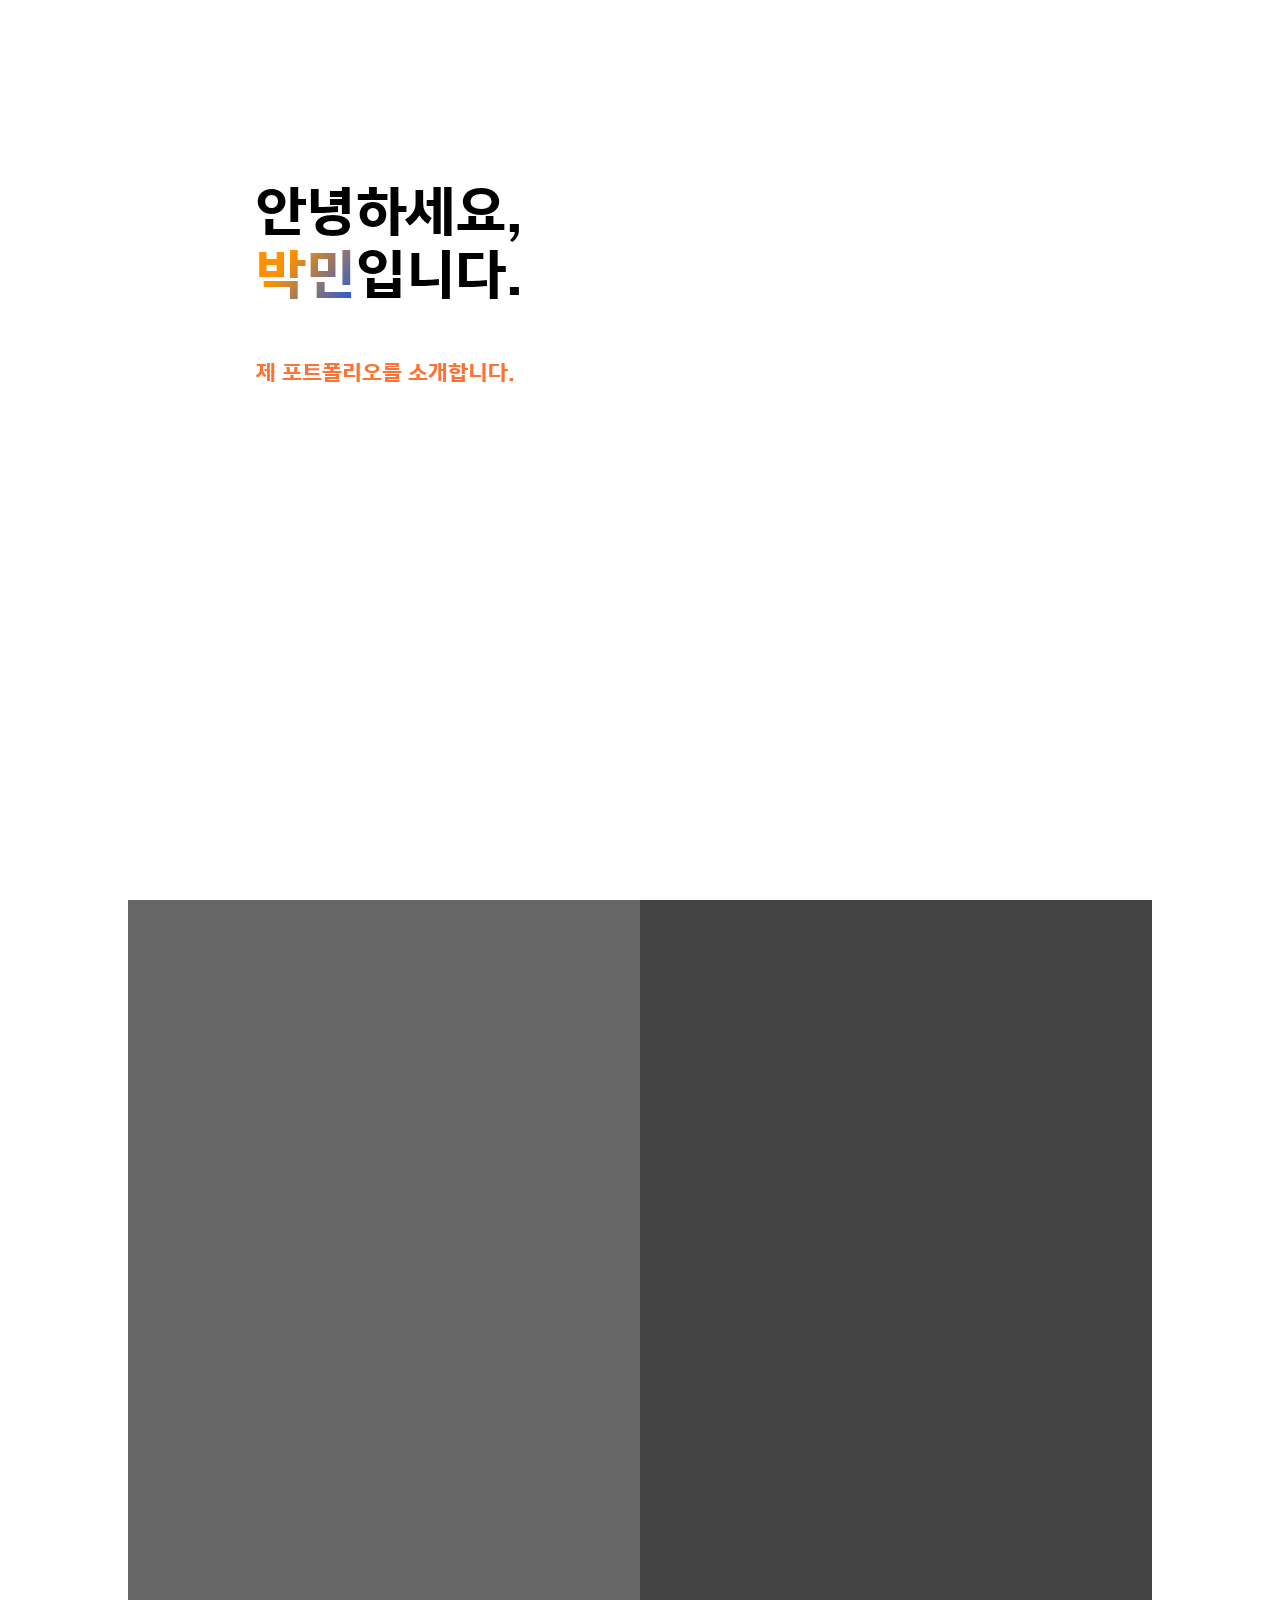
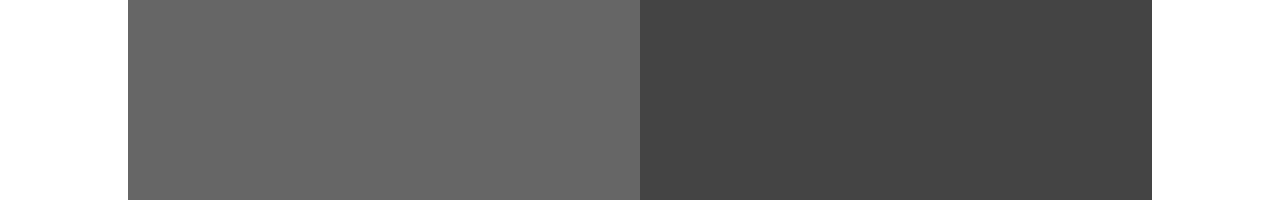
==== index.html @ 5f3f67ab "first commit" ====
<!DOCTYPE html>
<html lang="ko">
<head>
  <meta charset="UTF-8">
  <meta http-equiv="X-UA-Compatible" content="IE=edge">
  <meta name="viewport" content="width=device-width, initial-scale=1.0">
  <title>Document</title>
  <style>
    @font-face {
      font-family: title;
      src: url(webfonts/YoonGothic780.woff) format("woff");
    }
    *{margin: 0; padding: 0;}
    a{text-decoration: none;}
    body{height: auto;}
    #wrap .intro{width: 100%; height: 100vh; position: relative;}
    #wrap .intro h1{position: absolute; top: 20%; left: 20%; font-size: 50px; font-family: title; font-weight: lighter;}
    #wrap .intro h1 span{background: linear-gradient(130deg, #FF9100 30%, #1056EE); -webkit-background-clip: text;
    -webkit-text-fill-color: transparent;}
    #wrap .intro h1 strong{font-weight: normal;}
    #wrap .intro h2{position: absolute; top: 40%; left: 20%; color: #ff5000; font-family: title; font-weight: lighter; font-size: 20px; opacity: 0.8;}

    #wrap .profile{width: 80%; height: 100vh; display: flex; justify-content: center; align-items: center; margin: 0 auto;}
    #wrap .profile .left{width: 50%; height: 100%; background: #666;}
    #wrap .profile .right{width: 50%; height: 100%; background: #444;}
    
    #wrap .main{}
    #wrap .main .page{}

    #wrap .main .first{}
  </style>
</head>
<body>
  <div id="wrap">
    <div class="intro">
      <h1>안녕하세요,<br><strong><span>박민</span>입니다.</strong></h1>
      <h2>제 포트폴리오를 소개합니다.</h2>
    </div>
    <div class="profile">
      <div class="left">
        <!-- 요기에 사진 or 캐릭터 -->
      </div>
      <div class="right">
        <!-- 나이, 이름, 연락망(번호, 이메일), mbti(선택), 고등학교 졸업, 대학교 중퇴, 내가 쓸 줄 아는 언어들(툴), 이력서 링크 첨부 -->
      </div>
    </div>
    <div class="main">
      <div class="page first">
        <div class="left">
          <!-- 요기에 페이지 사진, 표지 넣기 -->
        </div>
        <div class="right">
          <!-- 요기는 페이지 설명과 링크 -->
        </div>
      </div>
    </div>
    <div class="up">
      <!-- 맨 위로 가는 스위치 fixed -->
    </div>
  </div>
</body>
</html>
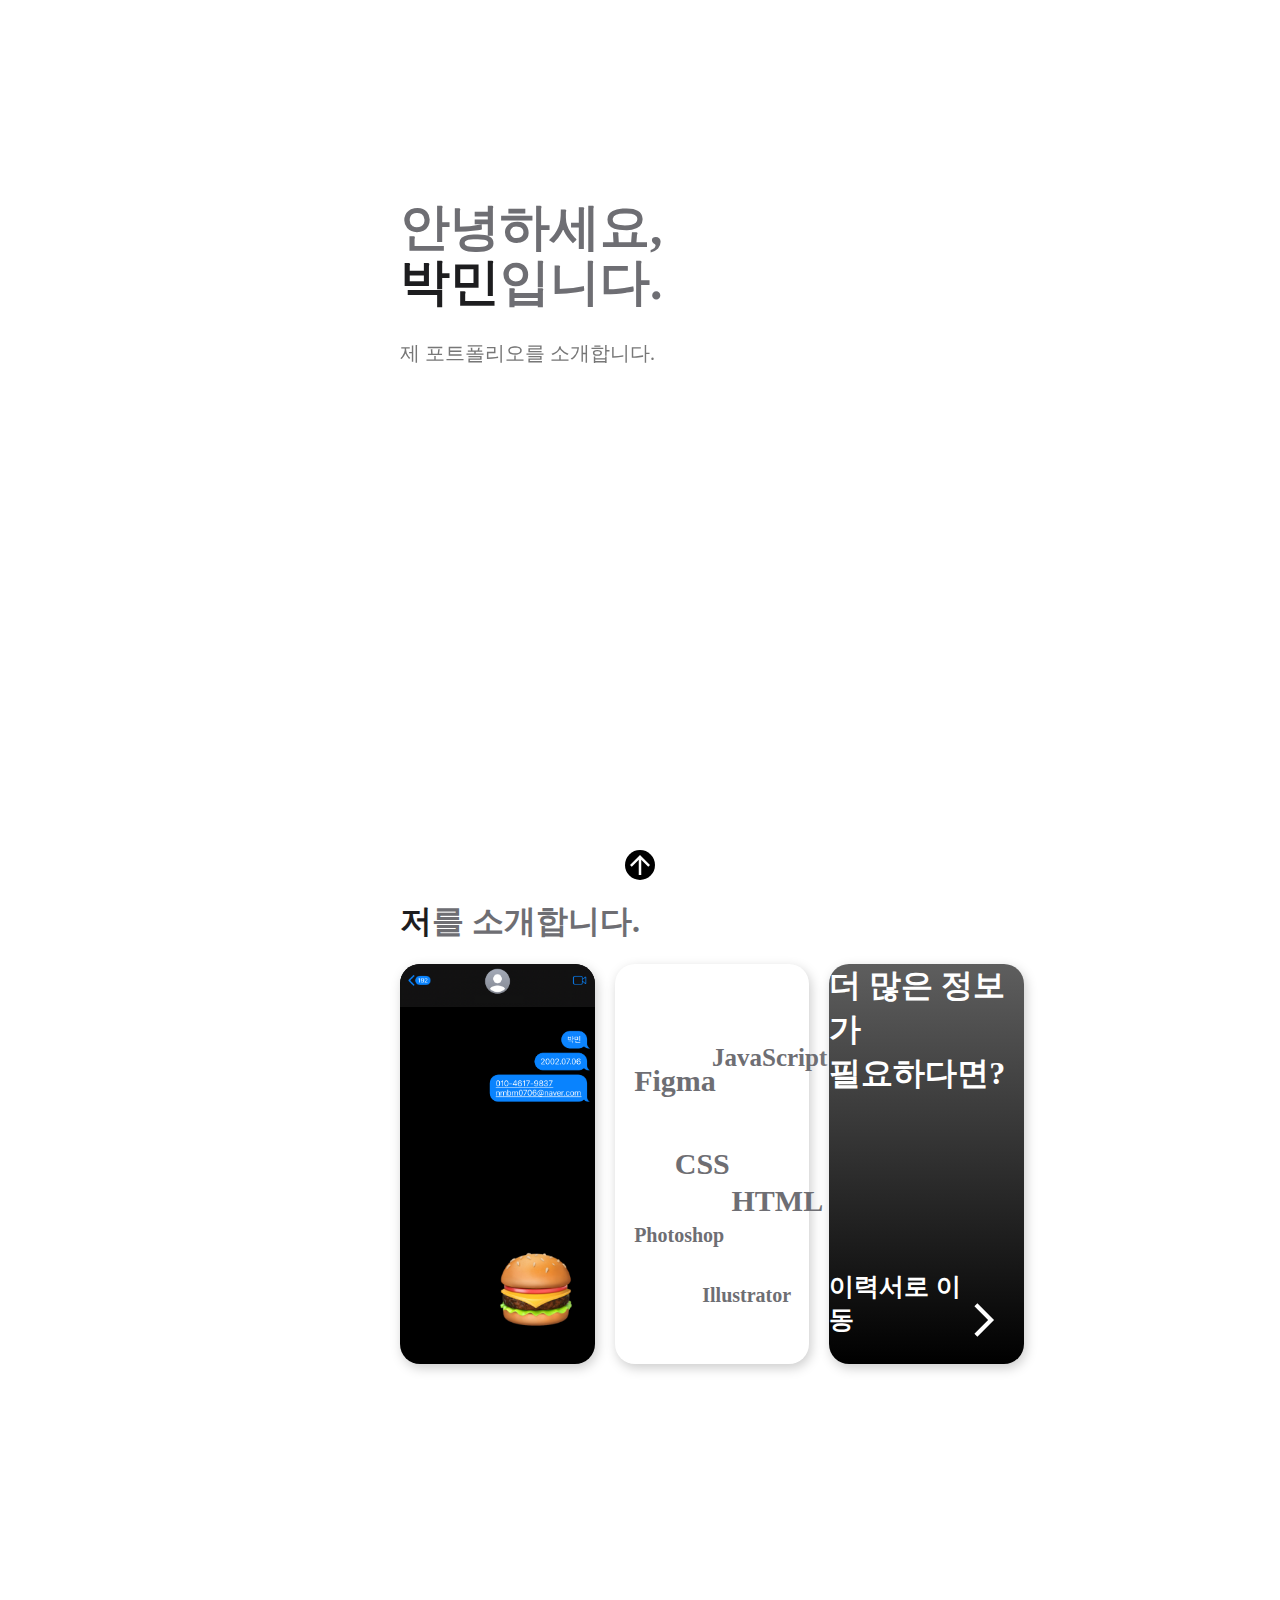
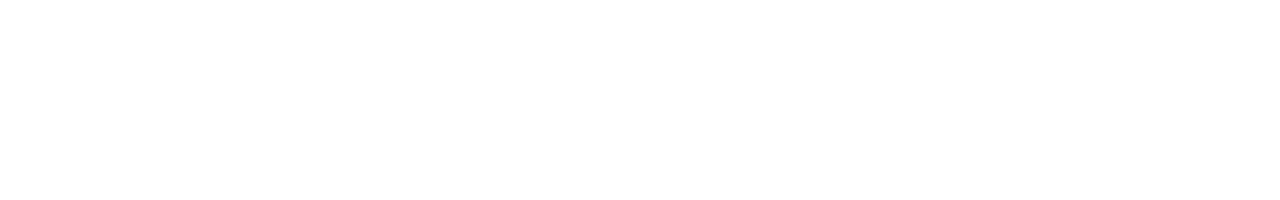
==== commit 2105c7b7: "first commit" ====
--- a/index.html
+++ b/index.html
@@ -5,43 +5,99 @@
   <meta http-equiv="X-UA-Compatible" content="IE=edge">
   <meta name="viewport" content="width=device-width, initial-scale=1.0">
   <title>Document</title>
+  <link href="https://unpkg.com/aos@2.3.1/dist/aos.css" rel="stylesheet">
+  <script src="https://unpkg.com/aos@2.3.1/dist/aos.js"></script>
   <style>
     @font-face {
       font-family: title;
-      src: url(webfonts/YoonGothic780.woff) format("woff");
+      src: url(webfonts/apple/sf-pro-display_medium.woff2) format("woff");
+    }
+    @font-face {
+      font-family: subtitle;
+      src: url(webfonts/YoonGothicPro745_107.woff) format("woff");
     }
     *{margin: 0; padding: 0;}
     a{text-decoration: none;}
     body{height: auto;}
-    #wrap .intro{width: 100%; height: 100vh; position: relative;}
-    #wrap .intro h1{position: absolute; top: 20%; left: 20%; font-size: 50px; font-family: title; font-weight: lighter;}
-    #wrap .intro h1 span{background: linear-gradient(130deg, #FF9100 30%, #1056EE); -webkit-background-clip: text;
-    -webkit-text-fill-color: transparent;}
-    #wrap .intro h1 strong{font-weight: normal;}
-    #wrap .intro h2{position: absolute; top: 40%; left: 20%; color: #ff5000; font-family: title; font-weight: lighter; font-size: 20px; opacity: 0.8;}
+    #wrap .intro{width: 100%; height: 900px; position: relative;}
+    #wrap .intro .txt{padding-left: 400px; padding-top: 200px;}
+    #wrap .intro h1{font-size: 50px; font-weight: 700; color: #6e6e73; line-height: 55px;}
+    #wrap .intro h1 span{color: #1d1d1f;}
+    #wrap .intro h1 strong{font-weight: 700;}
+    #wrap .intro h2{color: #777; font-weight: normal; font-size: 20px; margin-top: 30px;}
 
-    #wrap .profile{width: 80%; height: 100vh; display: flex; justify-content: center; align-items: center; margin: 0 auto;}
-    #wrap .profile .left{width: 50%; height: 100%; background: #666;}
-    #wrap .profile .right{width: 50%; height: 100%; background: #444;}
+    #wrap .profile{width: 80%; height: 900px;}
+    #wrap .profile > h1{color: #6e6e73; padding-left: 400px;}
+    #wrap .profile > h1 span{color: #1d1d1f;}
+
+    #wrap .profile .sub{display: flex; padding-left: 400px; gap: 20px;}
+    #wrap .profile .sub .box{width: 400px; height: 400px; border-radius: 20px; margin-top: 20px; box-shadow: 2px 4px 12px #ccc; transform: scale(1); transition: 0.5s; cursor: pointer;}
+    #wrap .profile .sub .box:hover{transform: scale(1.02);}
+    #wrap .profile .sub .box1{background: #000; position: relative;}
+    #wrap .profile .sub .box1 p{position: absolute; top: 0; border-radius: 20px; overflow: hidden; }
+    #wrap .profile .sub .box1 p img{width: 100%; height: 100%;}
+    #wrap .profile .sub .box1 span{display: block; width: 100px; position: absolute; bottom: 18px; right: 10px;}
+    #wrap .profile .sub .box1 span img{width: 100%;}
+
+    #wrap .profile .sub .box2{background: #fff; position: relative; color: #6e6e73;}
+    #wrap .profile .sub .box2:hover h1, #wrap .profile .sub .box2:hover h2, #wrap .profile .sub .box2:hover h3, #wrap .profile .sub .box2:hover h4, #wrap .profile .sub .box2:hover h5, #wrap .profile .sub .box2:hover h6{color: #1d1d1f;}
+    #wrap .profile .sub .box2 h1{position: absolute; top: 50%; left: 45%; transform: translate(-50%, -50%); font-size: 30px; transition: 0.3s;}
+    #wrap .profile .sub .box2 h2{position: absolute; top: 55%; left: 60%; font-size: 30px; transition: 0.3s;}
+    #wrap .profile .sub .box2 h3{position: absolute; top: 20%; left: 50%; font-size: 25px; transition: 0.3s;}
+    #wrap .profile .sub .box2 h4{position: absolute; top: 65%; left: 10%; font-size: 20px; transition: 0.3s;}
+    #wrap .profile .sub .box2 h5{position: absolute; top: 80%; left: 45%; font-size: 20px; transition: 0.3s;}
+    #wrap .profile .sub .box2 h6{position: absolute; top: 25%; left: 10%; font-size: 30px; transition: 0.3s;}
+
+    #wrap .profile .sub .box3{background: linear-gradient(0deg, rgba(0,0,0,1) 0%, rgba(94,94,94,1) 100%); color: #fff; position: relative;}
+    #wrap .profile .sub .box3 h1{position: absolute;}
+    #wrap .profile .sub .box3 p{position: absolute; bottom: 28px; right: 60px; font-size: 25px; font-weight: bold;}
+    #wrap .profile .sub .box3 span{position: absolute; bottom: 20px; right: 20px;}
+    #wrap .profile .sub .box3 span img{width: 40px;}
+
+    #wrap .profile .sub .right{width: 70%; height: 100%; background: #777;}
     
     #wrap .main{}
     #wrap .main .page{}
 
     #wrap .main .first{}
+
+    #wrap .up{background: #000; display: inline-block; border-radius: 50%; width: 30px; margin: 0 auto; position: fixed; bottom: 20px; left: 50%; transform: translateX(-50%);}
+    #wrap .up a img{vertical-align: middle; width: 100%;}
   </style>
 </head>
 <body>
   <div id="wrap">
-    <div class="intro">
-      <h1>안녕하세요,<br><strong><span>박민</span>입니다.</strong></h1>
-      <h2>제 포트폴리오를 소개합니다.</h2>
+    <div class="intro" data-aos="fade-zoom-in"
+    data-aos-easing="ease-in-back"
+    data-aos-delay="300"
+    data-aos-offset="0">
+      <div class="txt">
+        <h1>안녕하세요,<br><strong><span>박민</span>입니다.</strong></h1>
+        <h2>제 포트폴리오를 소개합니다.</h2>
+      </div>
     </div>
     <div class="profile">
-      <div class="left">
-        <!-- 요기에 사진 or 캐릭터 -->
-      </div>
-      <div class="right">
-        <!-- 나이, 이름, 연락망(번호, 이메일), mbti(선택), 고등학교 졸업, 대학교 중퇴, 내가 쓸 줄 아는 언어들(툴), 이력서 링크 첨부 -->
+      <h1><span>저</span>를 소개합니다.</h1>
+      <div class="sub">
+        <div class="box box1">
+          <p><img src="images/intro.png" alt="intro"></p>
+          <span><img src="images/hamburger.jfif" alt="hamburger"></span>
+        </div>
+        <div class="box box2">
+          <h1>CSS</h1>
+          <h2>HTML</h2>
+          <h3>JavaScript</h3>
+          <h4>Photoshop</h4>
+          <h5>Illustrator</h5>
+          <h6>Figma</h6>
+          <!-- 요기다가 기술들 넣고 -->
+        </div>
+        <div class="box box3">
+          <h1>더 많은 정보가<br>필요하다면?</h1>
+          <p>이력서로 이동</p>
+          <span><img src="images/rightarrow.svg" alt="rightarrow"></span>
+          <!-- 누르면 이력서 이동 -->
+        </div>
       </div>
     </div>
     <div class="main">
@@ -55,8 +111,15 @@
       </div>
     </div>
     <div class="up">
+      <a href="#wrap"><img src="images/arrow.svg" alt="arrow"></a>
       <!-- 맨 위로 가는 스위치 fixed -->
     </div>
   </div>
+  <script>
+    AOS.init({
+      easing:"ease",
+			offset: 0,
+    });
+  </script>
 </body>
 </html>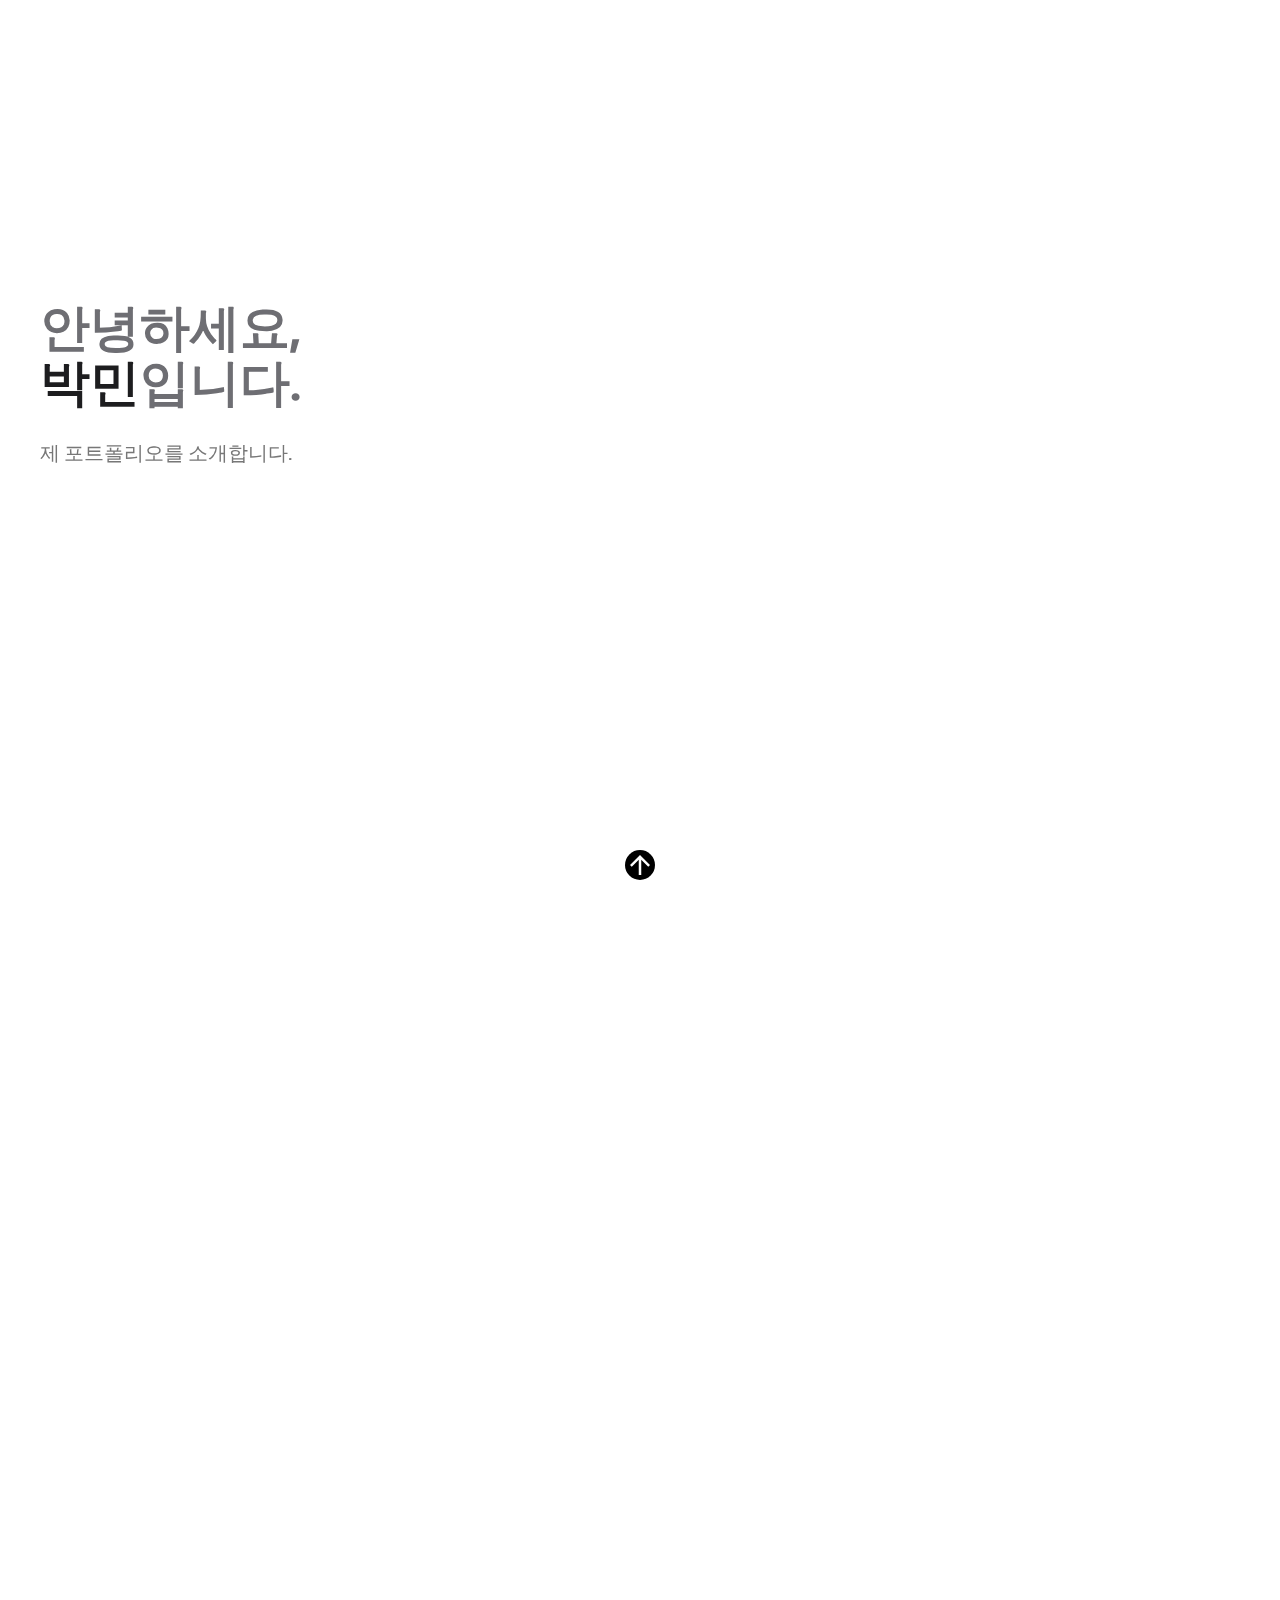
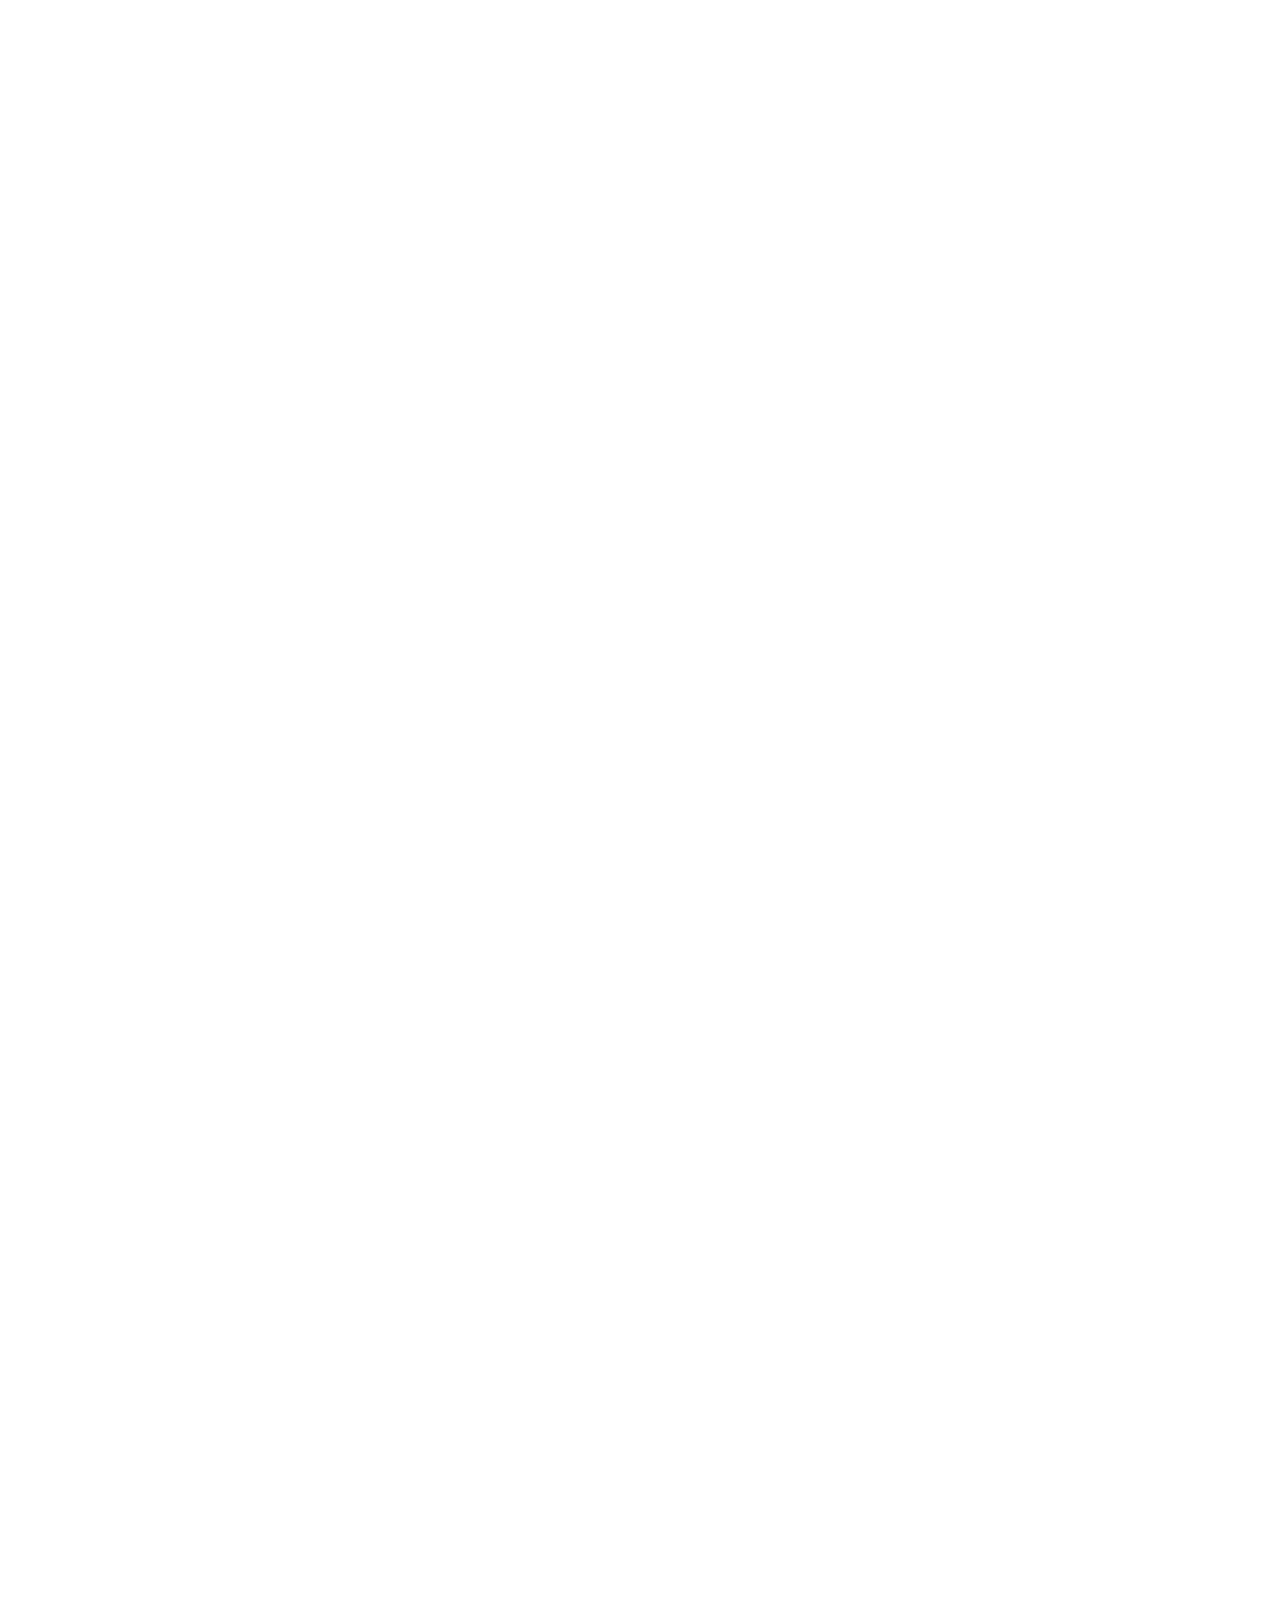
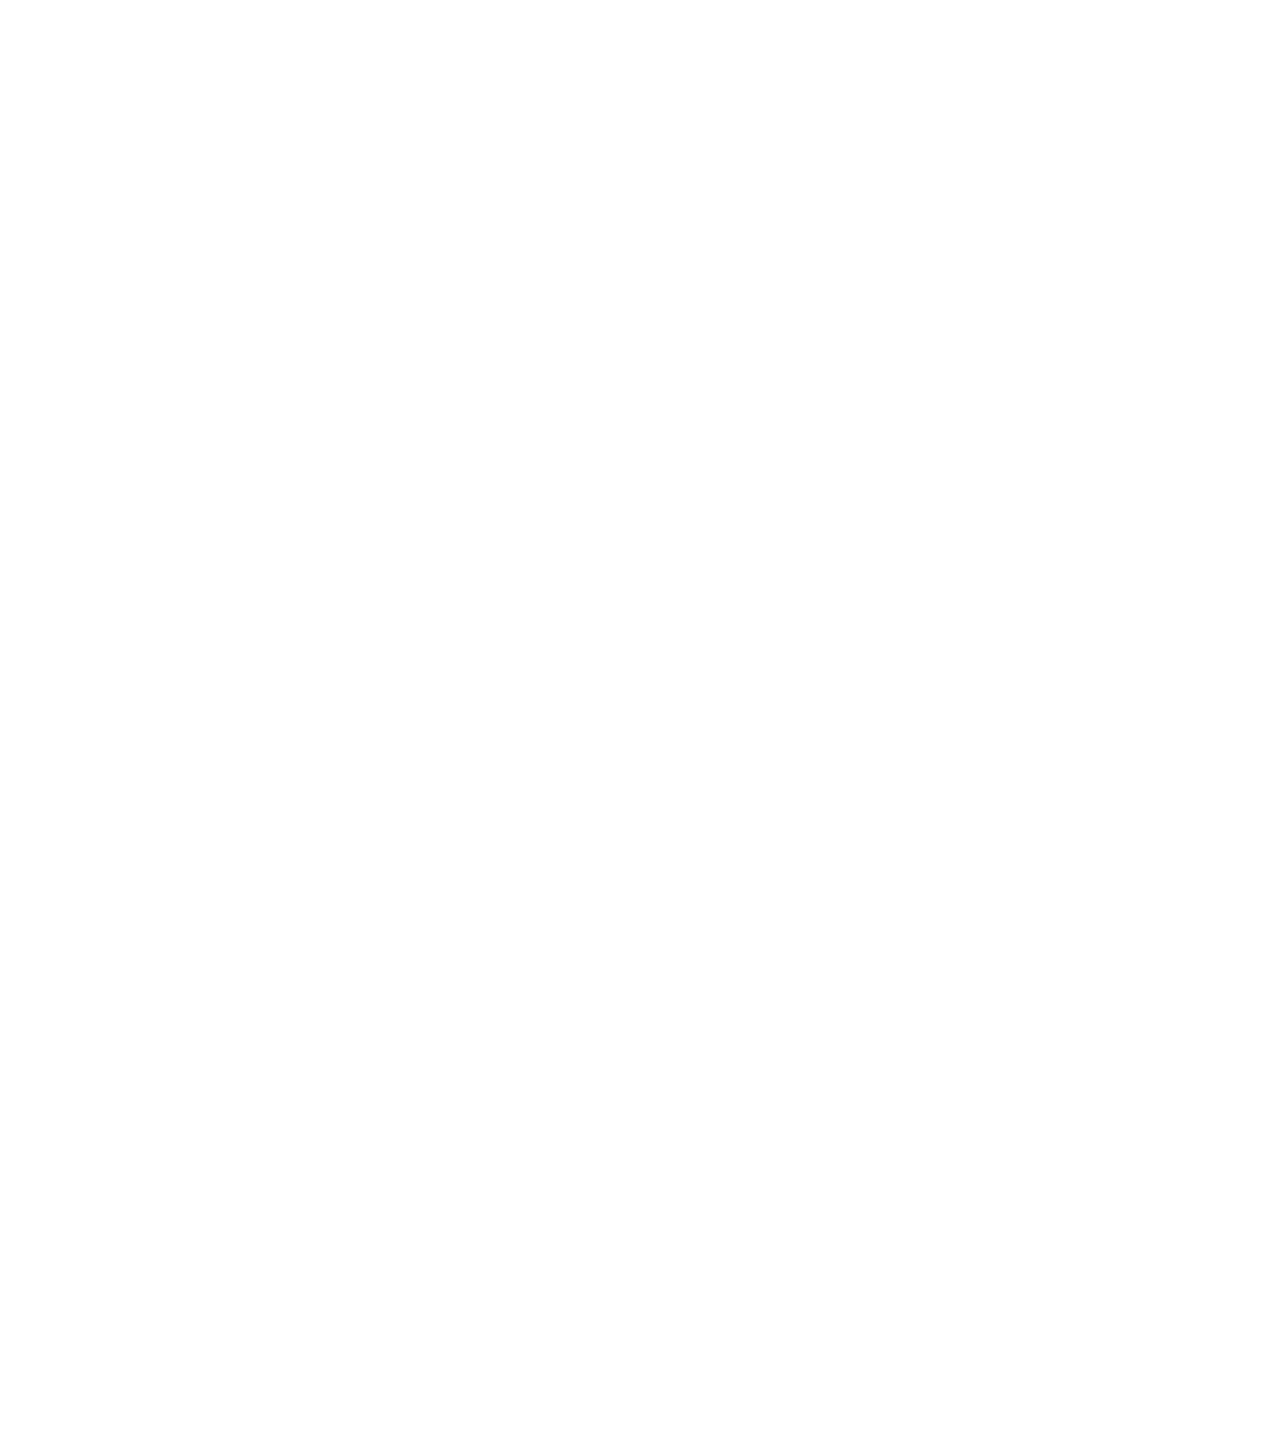
==== commit 379ecf14: "first commit" ====
--- a/index.html
+++ b/index.html
@@ -5,64 +5,11 @@
   <meta http-equiv="X-UA-Compatible" content="IE=edge">
   <meta name="viewport" content="width=device-width, initial-scale=1.0">
   <title>Document</title>
+  <link rel="stylesheet" href="style.css">
   <link href="https://unpkg.com/aos@2.3.1/dist/aos.css" rel="stylesheet">
   <script src="https://unpkg.com/aos@2.3.1/dist/aos.js"></script>
   <style>
-    @font-face {
-      font-family: title;
-      src: url(webfonts/apple/sf-pro-display_medium.woff2) format("woff");
-    }
-    @font-face {
-      font-family: subtitle;
-      src: url(webfonts/YoonGothicPro745_107.woff) format("woff");
-    }
-    *{margin: 0; padding: 0;}
-    a{text-decoration: none;}
-    body{height: auto;}
-    #wrap .intro{width: 100%; height: 900px; position: relative;}
-    #wrap .intro .txt{padding-left: 400px; padding-top: 200px;}
-    #wrap .intro h1{font-size: 50px; font-weight: 700; color: #6e6e73; line-height: 55px;}
-    #wrap .intro h1 span{color: #1d1d1f;}
-    #wrap .intro h1 strong{font-weight: 700;}
-    #wrap .intro h2{color: #777; font-weight: normal; font-size: 20px; margin-top: 30px;}
-
-    #wrap .profile{width: 80%; height: 900px;}
-    #wrap .profile > h1{color: #6e6e73; padding-left: 400px;}
-    #wrap .profile > h1 span{color: #1d1d1f;}
-
-    #wrap .profile .sub{display: flex; padding-left: 400px; gap: 20px;}
-    #wrap .profile .sub .box{width: 400px; height: 400px; border-radius: 20px; margin-top: 20px; box-shadow: 2px 4px 12px #ccc; transform: scale(1); transition: 0.5s; cursor: pointer;}
-    #wrap .profile .sub .box:hover{transform: scale(1.02);}
-    #wrap .profile .sub .box1{background: #000; position: relative;}
-    #wrap .profile .sub .box1 p{position: absolute; top: 0; border-radius: 20px; overflow: hidden; }
-    #wrap .profile .sub .box1 p img{width: 100%; height: 100%;}
-    #wrap .profile .sub .box1 span{display: block; width: 100px; position: absolute; bottom: 18px; right: 10px;}
-    #wrap .profile .sub .box1 span img{width: 100%;}
-
-    #wrap .profile .sub .box2{background: #fff; position: relative; color: #6e6e73;}
-    #wrap .profile .sub .box2:hover h1, #wrap .profile .sub .box2:hover h2, #wrap .profile .sub .box2:hover h3, #wrap .profile .sub .box2:hover h4, #wrap .profile .sub .box2:hover h5, #wrap .profile .sub .box2:hover h6{color: #1d1d1f;}
-    #wrap .profile .sub .box2 h1{position: absolute; top: 50%; left: 45%; transform: translate(-50%, -50%); font-size: 30px; transition: 0.3s;}
-    #wrap .profile .sub .box2 h2{position: absolute; top: 55%; left: 60%; font-size: 30px; transition: 0.3s;}
-    #wrap .profile .sub .box2 h3{position: absolute; top: 20%; left: 50%; font-size: 25px; transition: 0.3s;}
-    #wrap .profile .sub .box2 h4{position: absolute; top: 65%; left: 10%; font-size: 20px; transition: 0.3s;}
-    #wrap .profile .sub .box2 h5{position: absolute; top: 80%; left: 45%; font-size: 20px; transition: 0.3s;}
-    #wrap .profile .sub .box2 h6{position: absolute; top: 25%; left: 10%; font-size: 30px; transition: 0.3s;}
-
-    #wrap .profile .sub .box3{background: linear-gradient(0deg, rgba(0,0,0,1) 0%, rgba(94,94,94,1) 100%); color: #fff; position: relative;}
-    #wrap .profile .sub .box3 h1{position: absolute;}
-    #wrap .profile .sub .box3 p{position: absolute; bottom: 28px; right: 60px; font-size: 25px; font-weight: bold;}
-    #wrap .profile .sub .box3 span{position: absolute; bottom: 20px; right: 20px;}
-    #wrap .profile .sub .box3 span img{width: 40px;}
-
-    #wrap .profile .sub .right{width: 70%; height: 100%; background: #777;}
     
-    #wrap .main{}
-    #wrap .main .page{}
-
-    #wrap .main .first{}
-
-    #wrap .up{background: #000; display: inline-block; border-radius: 50%; width: 30px; margin: 0 auto; position: fixed; bottom: 20px; left: 50%; transform: translateX(-50%);}
-    #wrap .up a img{vertical-align: middle; width: 100%;}
   </style>
 </head>
 <body>
@@ -76,7 +23,7 @@
         <h2>제 포트폴리오를 소개합니다.</h2>
       </div>
     </div>
-    <div class="profile">
+    <div class="profile" data-aos="fade-up" data-aos-duration="2000">
       <h1><span>저</span>를 소개합니다.</h1>
       <div class="sub">
         <div class="box box1">
@@ -84,12 +31,12 @@
           <span><img src="images/hamburger.jfif" alt="hamburger"></span>
         </div>
         <div class="box box2">
-          <h1>CSS</h1>
-          <h2>HTML</h2>
-          <h3>JavaScript</h3>
-          <h4>Photoshop</h4>
-          <h5>Illustrator</h5>
-          <h6>Figma</h6>
+          <h1><img src="images/CSS3.png" alt="css"></h1>
+          <h2><img src="images/Html5.png" alt="html"></h2>
+          <h3><img src="images/JavaScript.png" alt="js"></h3>
+          <h4><img src="images/AdobePhotoshop.png" alt="Photoshop"></h4>
+          <h5><img src="images/AdobeIllustrator.png" alt="AdobeIllustrator"></h5>
+          <h6><img src="images/Figma.png" alt="figma"></h6>
           <!-- 요기다가 기술들 넣고 -->
         </div>
         <div class="box box3">
@@ -101,18 +48,65 @@
       </div>
     </div>
     <div class="main">
-      <div class="page first">
+      <div class="page first" data-aos="fade-up" data-aos-duration="2000">
         <div class="left">
-          <!-- 요기에 페이지 사진, 표지 넣기 -->
+          <p><img src="images/gongjindanImac.png" alt="gongjindanImac"></p>
+          <p><img src="images/gongjindanIpad.png" alt="gongjindanIpad"></p>
+          <p><img src="images/gongjindanIphone.png" alt="gongjindanIphone"></p>
         </div>
         <div class="right">
-          <!-- 요기는 페이지 설명과 링크 -->
+          <div class="txt">
+            <h1>월간 공진단</h1>
+            <h2>개인 작업 100%</h2>
+            <h2>반응형 웹페이지</h2>
+          </div>
+          <div class="btn">
+            <p>
+              <a href="gongjindan/">바로가기</a>
+              <a href="#">원본</a>
+            </p>
+          </div>
+        </div>
+      </div>
+      <div class="page second" data-aos="fade-up" data-aos-duration="2000">
+        <div class="left">
+          <p><img src="images/hanwhaImac.png" alt="hanwhaImac"></p>
+        </div>
+        <div class="right">
+          <div class="txt">
+            <h1>한화이글스</h1>
+            <h2>개인 작업 100%</h2>
+            <h2>서브 페이지</h2>
+          </div>
+          <div class="btn">
+            <p>
+              <a href="hanwha/">바로가기</a>
+              <a href="#">원본</a>
+            </p>
+          </div>
+        </div>
+      </div>
+      <div class="page third" data-aos="fade-up" data-aos-duration="2000">
+        <div class="left">
+          <p><img src="images/HLLImac.png" alt="HLLImac"></p>
+        </div>
+        <div class="right">
+          <div class="txt">
+            <h1>HLL 중앙</h1>
+            <h2>개인 작업 100%</h2>
+            <h2>서브 페이지</h2>
+          </div>
+          <div class="btn">
+            <p>
+              <a href="HLL/">바로가기</a>
+              <a href="#">원본</a>
+            </p>
+          </div>
         </div>
       </div>
     </div>
     <div class="up">
       <a href="#wrap"><img src="images/arrow.svg" alt="arrow"></a>
-      <!-- 맨 위로 가는 스위치 fixed -->
     </div>
   </div>
   <script>
--- a/style.css
+++ b/style.css
@@ -0,0 +1,90 @@
+@charset "utf-8";
+
+
+@font-face {
+  font-family: title;
+  src: url(webfonts/apple/sf-pro-display_medium.woff2) format("woff");
+}
+@font-face {
+  font-family: subtitle;
+  src: url(webfonts/YoonGothicPro745_107.woff) format("woff");
+}
+*{margin: 0; padding: 0; font-family: title;}
+a{text-decoration: none;}
+body{height: auto; padding-bottom: 250px;}
+#wrap .intro{width: 100%; height: 900px; position: relative;}
+#wrap .intro .txt{width: 100%; max-width: 1200px; margin: 300px auto 0;}
+#wrap .intro h1{font-size: 50px; font-weight: 700; color: #6e6e73; line-height: 55px;}
+#wrap .intro h1 span{color: #1d1d1f;}
+#wrap .intro h1 strong{font-weight: 700;}
+#wrap .intro h2{color: #777; font-weight: normal; font-size: 20px; margin-top: 30px;}
+
+#wrap .profile{width: 100%; max-width: 1200px; height: 900px; margin: 0 auto;}
+#wrap .profile > h1{color: #6e6e73; width: 100%; max-width: 1200px; }
+#wrap .profile > h1 span{color: #1d1d1f;}
+
+#wrap .profile .sub{display: flex; width: 1200px; gap: 20px; margin: 0 auto;}
+#wrap .profile .sub .box{width: 400px; height: 400px; border-radius: 20px; margin-top: 20px; box-shadow: 2px 4px 12px #ccc; transform: scale(1); transition: 0.5s; cursor: pointer;}
+#wrap .profile .sub .box:hover{transform: scale(1.02);}
+#wrap .profile .sub .box1{background: #000; position: relative;}
+#wrap .profile .sub .box1 p{position: absolute; top: 0; border-radius: 20px; overflow: hidden; }
+#wrap .profile .sub .box1 p img{width: 100%; height: 100%;}
+#wrap .profile .sub .box1 span{display: block; width: 100px; position: absolute; bottom: 18px; right: 10px;}
+#wrap .profile .sub .box1 span img{width: 100%;}
+
+#wrap .profile .sub .box2{background: #fff; position: relative; color: #6e6e73;}
+#wrap .profile .sub .box2:hover h1, #wrap .profile .sub .box2:hover h2, #wrap .profile .sub .box2:hover h3, #wrap .profile .sub .box2:hover h4, #wrap .profile .sub .box2:hover h5, #wrap .profile .sub .box2:hover h6{color: #1d1d1f;}
+#wrap .profile .sub .box2 h1{position: absolute; top: 50%; left: 47%; transform: translate(-50%, -50%); font-size: 30px; transition: 0.3s;}
+#wrap .profile .sub .box2 h2{position: absolute; top: 55%; left: 63%; font-size: 30px; transition: 0.3s;}
+#wrap .profile .sub .box2 h3{position: absolute; top: 20%; left: 53%; font-size: 25px; transition: 0.3s;}
+#wrap .profile .sub .box2 h4{position: absolute; top: 65%; left: 10%; font-size: 20px; transition: 0.3s;}
+#wrap .profile .sub .box2 h5{position: absolute; top: 80%; left: 45%; font-size: 20px; transition: 0.3s;}
+#wrap .profile .sub .box2 h6{position: absolute; top: 25%; left: 10%; font-size: 30px; transition: 0.3s;}
+
+#wrap .profile .sub .box3{background: linear-gradient(0deg, rgba(0,0,0,1) 0%, rgba(94,94,94,1) 100%); color: #fff; position: relative;}
+#wrap .profile .sub .box3 h1{position: absolute; left: 10%; top: 10%;}
+#wrap .profile .sub .box3 p{position: absolute; bottom: 28px; right: 60px; font-size: 25px; font-weight: bold;}
+#wrap .profile .sub .box3 span{position: absolute; bottom: 20px; right: 20px;}
+#wrap .profile .sub .box3 span img{width: 40px;}
+
+#wrap .profile .sub .right{width: 70%; height: 100%; background: #777;}
+
+/* .main .page 공통 */
+#wrap .main{width: 100%; height: auto; max-width: 1200px; margin: 0 auto; display: flex; flex-direction: column; gap: 250px;}
+#wrap .main .page{width: 100%; max-width: 1200px; border-radius: 20px; box-shadow: 2px 4px 12px #ccc; display: flex; align-items: center;}
+#wrap .main .page .right .btn p a:first-child{color: #fff; background: #1140c8;}
+#wrap .main .page .left{width: 60%; margin: 0 auto; padding-top: 40px;}
+#wrap .main .page .left p img{width: 100%; vertical-align: middle;}
+#wrap .main .page .right{width: 35%; display: flex; flex-direction: column; height: 300px; justify-content: space-between; color: #fff;}
+#wrap .main .page .right .txt{display: flex; flex-direction: column; gap: 10px;}
+#wrap .main .page .right .txt h2{padding-left: 20px; position: relative;}
+#wrap .main .page .right .txt h2::after{
+  content: "";
+  position: absolute;
+  left: 0;
+  top: 50%;
+  transform: translateY(-50%);
+  background: #fff;
+  width: 5px;
+  height: 5px;
+  border-radius: 50%;
+}
+#wrap .main .page .right .btn p{display: flex; justify-content: space-between; width: 165px;}
+#wrap .main .page .right .btn p a{display: inline-block; border: 1px solid #1140c8; border-radius: 50px; padding: 5px 15px; color: #1140c8;}
+/* ------------------------ */
+
+#wrap .main .first{height: 600px; background: linear-gradient(180deg, rgba(57,214,255,1) 0%, rgba(240,215,215,1) 100%); position: relative;}
+#wrap .main .first .left p{overflow: hidden; border-radius: 20px; position: absolute;}
+#wrap .main .first .left p:first-child{width: 500px; top: 50%; left: 100px; transform: translateY(-50%);}
+#wrap .main .first .left p:nth-child(2){width: 400px; top: 50%; left: 250px; transform: translateY(-40%);}
+#wrap .main .first .left p:nth-child(3){width: 300px; top: 50%; left: 450px; transform: translateY(-23%);}
+
+
+#wrap .main .second{height: 600px; background: linear-gradient(0deg, rgba(255,255,255,1) 0%, rgba(255,102,0,1) 100%); position: relative;}
+#wrap .main .second .left p{overflow: hidden; border-radius: 20px; position: absolute; width: 500px; top: 50%; left: 100px; transform: translateY(-50%);}
+
+#wrap .main .third{height: 600px; background: linear-gradient(0deg, rgba(255,255,255,1) 0%, rgba(0,0,0,1) 100%); position: relative;}
+#wrap .main .third .left p{overflow: hidden; border-radius: 20px; position: absolute; width: 500px; top: 50%; left: 100px; transform: translateY(-50%);}
+
+#wrap .up{background: #000; display: inline-block; border-radius: 50%; width: 30px; margin: 0 auto; position: fixed; bottom: 20px; left: 50%; transform: translateX(-50%);}
+#wrap .up a img{vertical-align: middle; width: 100%;}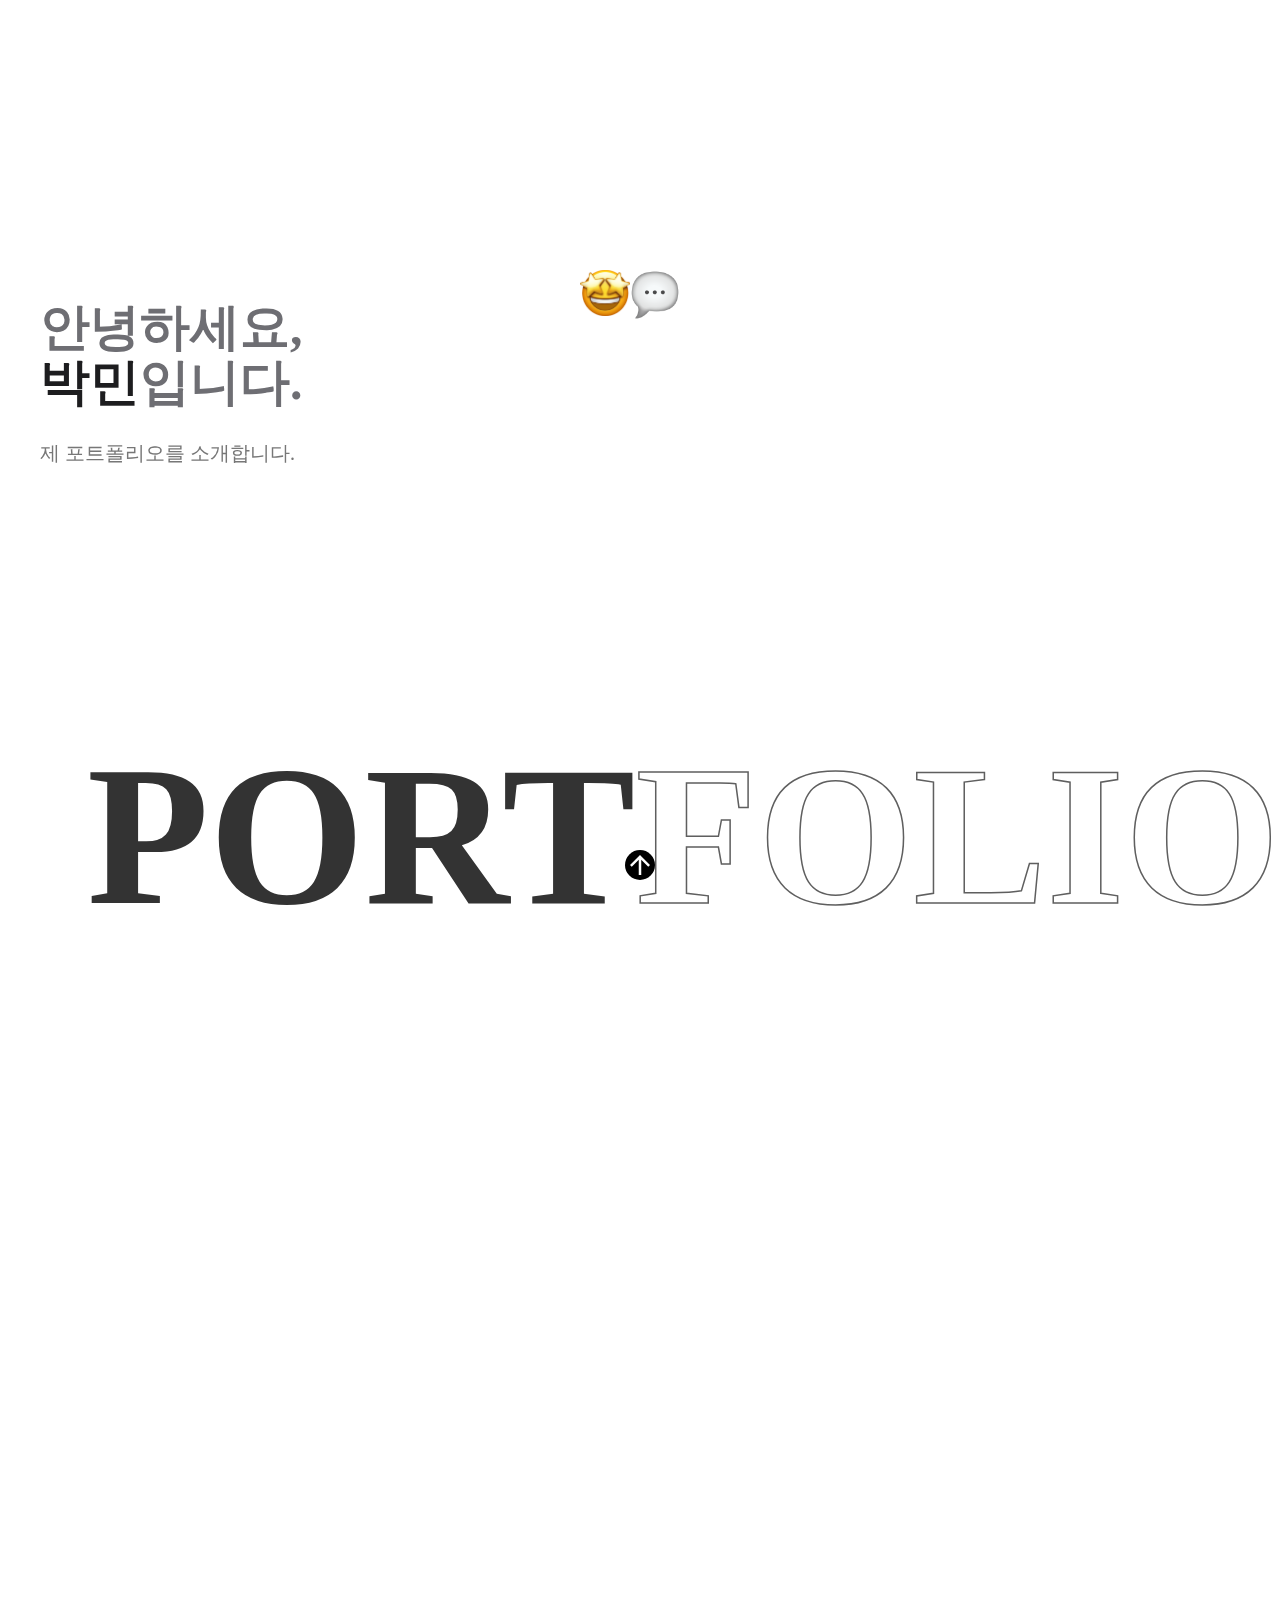
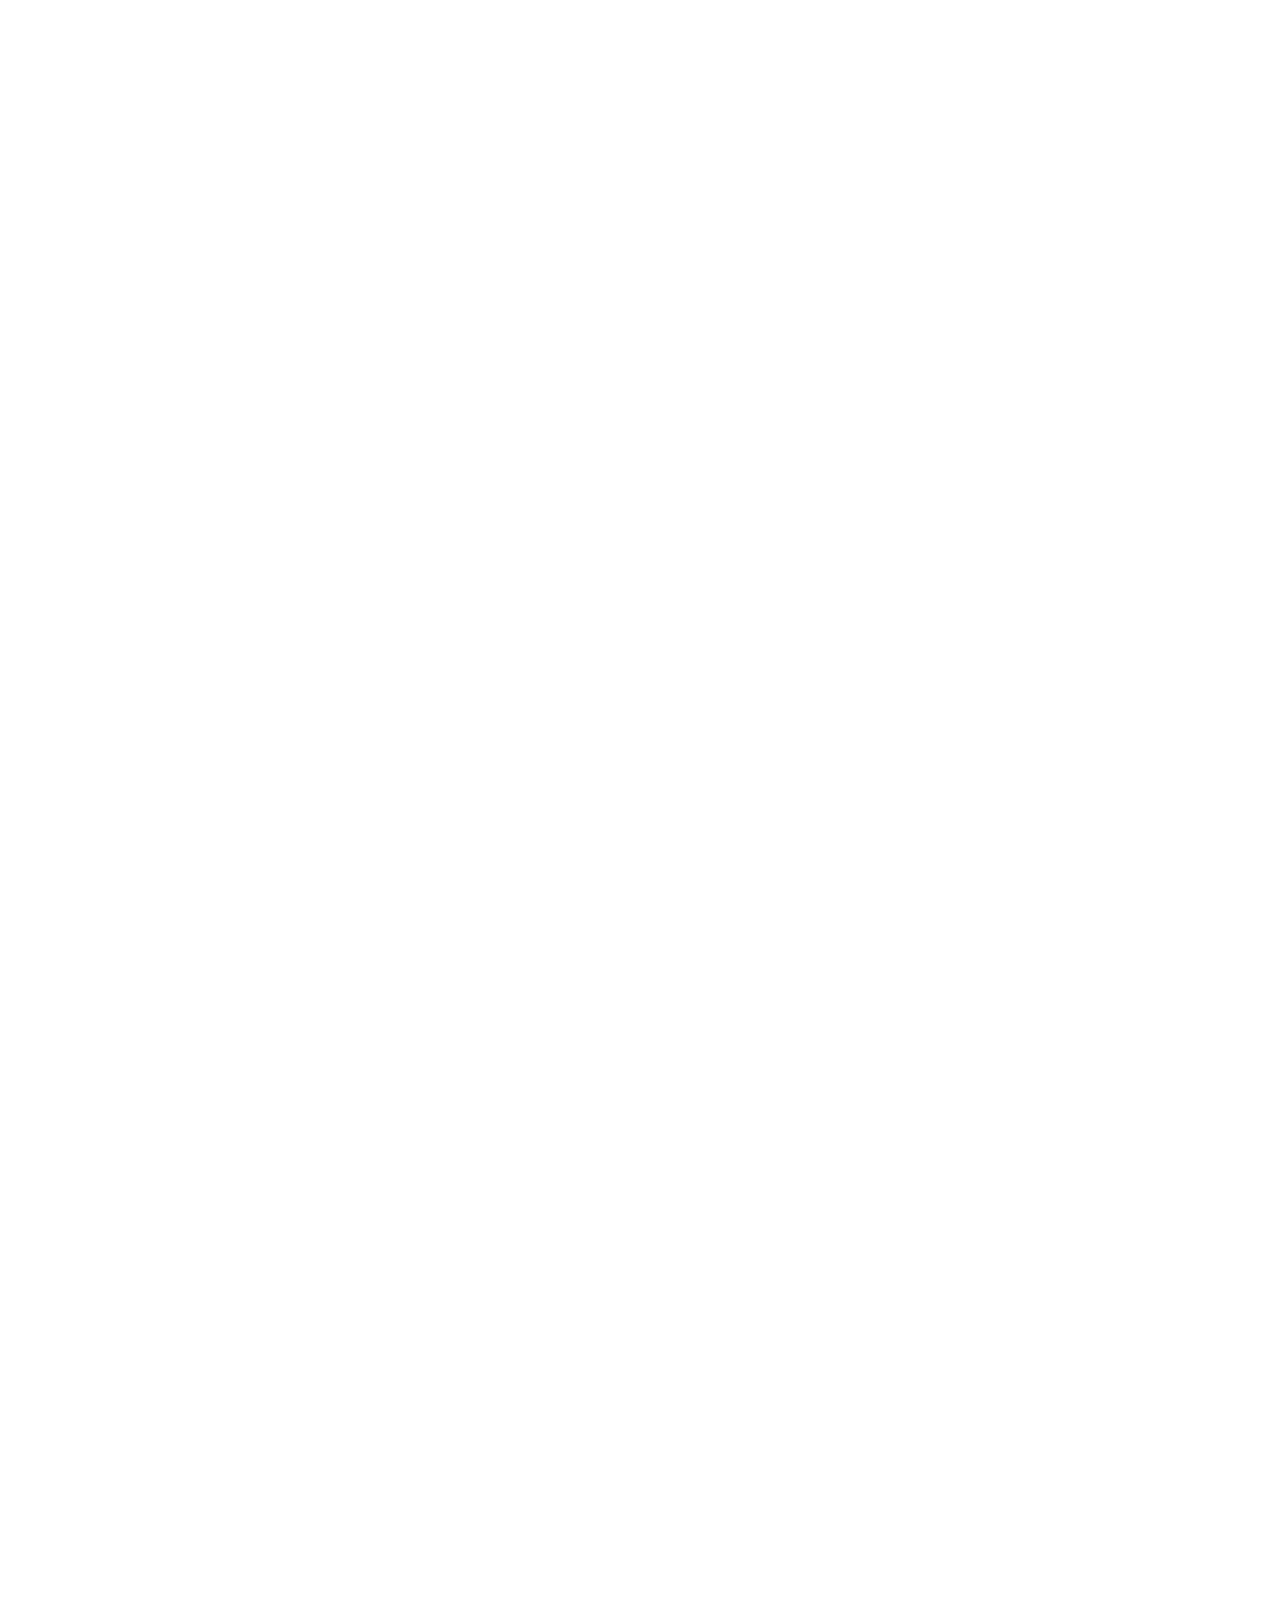
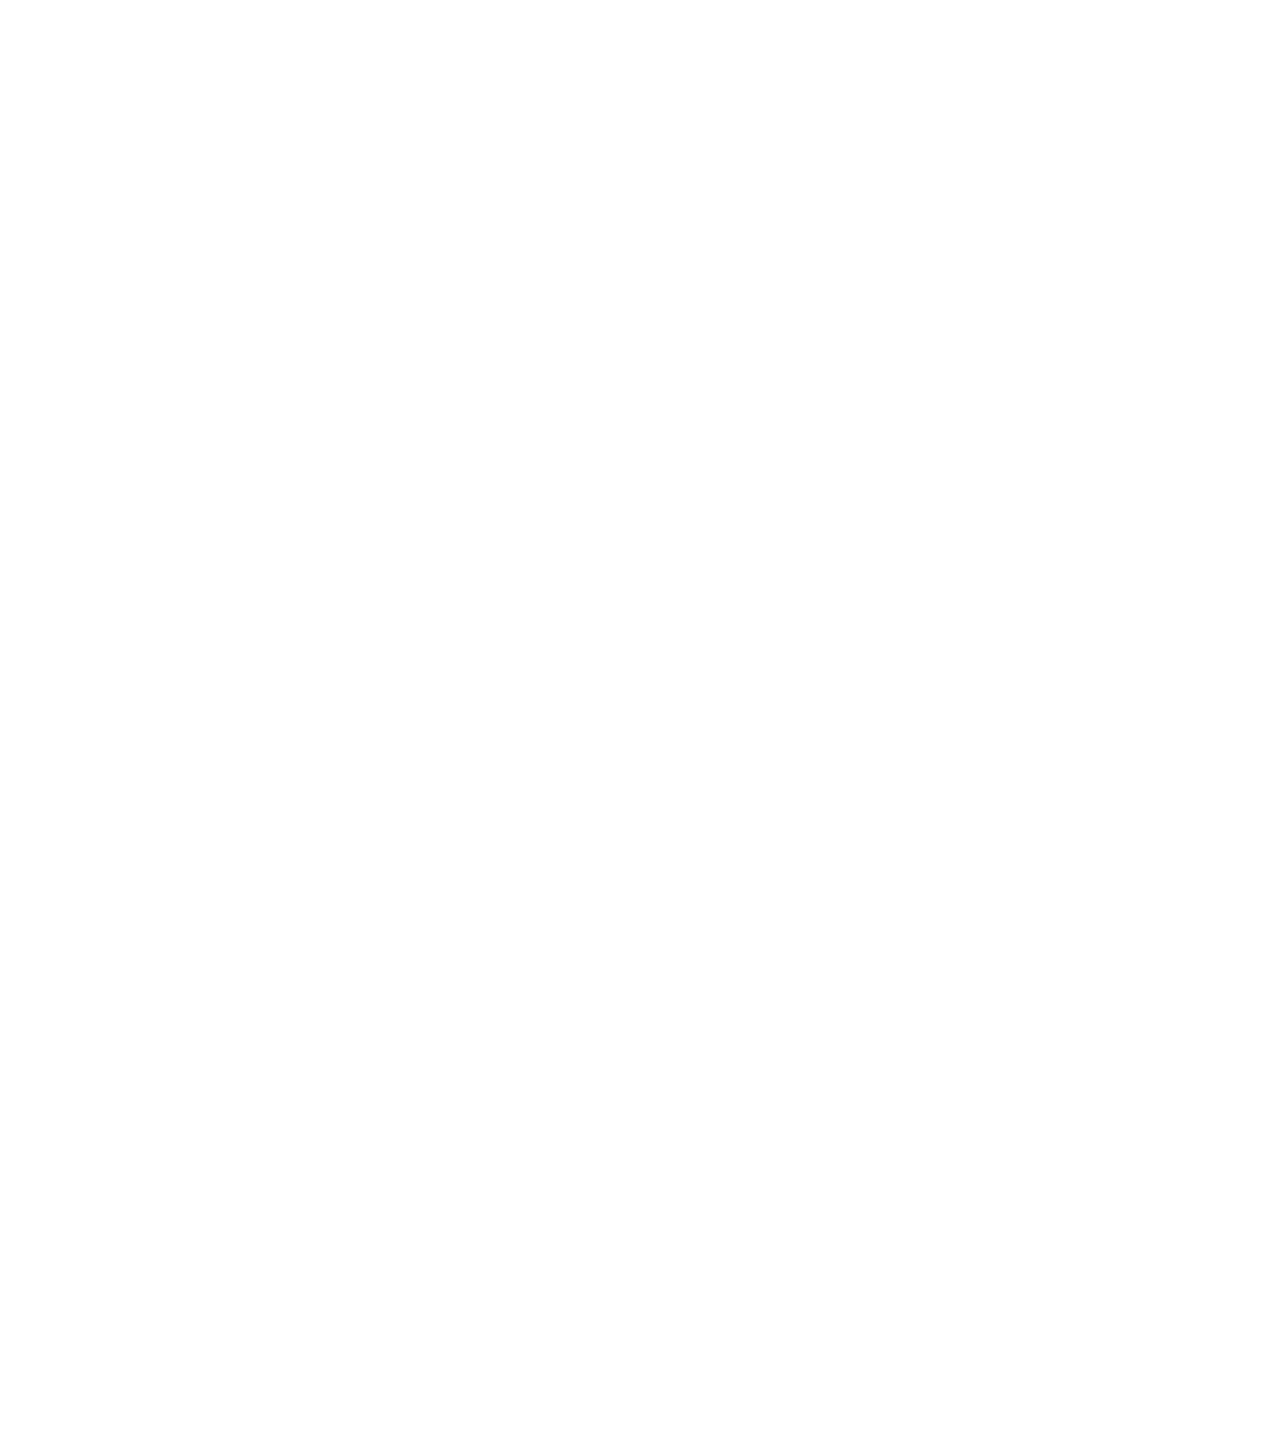
==== commit d184d2d2: "first commit" ====
--- a/index.html
+++ b/index.html
@@ -4,7 +4,7 @@
   <meta charset="UTF-8">
   <meta http-equiv="X-UA-Compatible" content="IE=edge">
   <meta name="viewport" content="width=device-width, initial-scale=1.0">
-  <title>Document</title>
+  <title>박민의 랜딩페이지</title>
   <link rel="stylesheet" href="style.css">
   <link href="https://unpkg.com/aos@2.3.1/dist/aos.css" rel="stylesheet">
   <script src="https://unpkg.com/aos@2.3.1/dist/aos.js"></script>
@@ -21,7 +21,12 @@
       <div class="txt">
         <h1>안녕하세요,<br><strong><span>박민</span>입니다.</strong></h1>
         <h2>제 포트폴리오를 소개합니다.</h2>
+        <div class="emoji">
+          <h4><img src="images/emoji1.png" alt="emoji1"></h4>
+          <h4><img src="images/emoji2.png" alt="emoji2"></h4>
+        </div>
       </div>
+      <h3>PORT<span>FOLIO</span></h3>
     </div>
     <div class="profile" data-aos="fade-up" data-aos-duration="2000">
       <h1><span>저</span>를 소개합니다.</h1>
@@ -40,9 +45,11 @@
           <!-- 요기다가 기술들 넣고 -->
         </div>
         <div class="box box3">
-          <h1>더 많은 정보가<br>필요하다면?</h1>
-          <p>이력서로 이동</p>
-          <span><img src="images/rightarrow.svg" alt="rightarrow"></span>
+          <a href="sub.html" target="_new">
+            <h1>더 많은 정보가<br>필요하다면?</h1>
+            <p>이력서 보기</p>
+            <span><img src="images/rightarrow.svg" alt="rightarrow"></span>
+          </a>
           <!-- 누르면 이력서 이동 -->
         </div>
       </div>
@@ -58,12 +65,12 @@
           <div class="txt">
             <h1>월간 공진단</h1>
             <h2>개인 작업 100%</h2>
-            <h2>반응형 웹페이지</h2>
+            <h2>반응형 웹페이지 구현</h2>
           </div>
           <div class="btn">
             <p>
-              <a href="gongjindan/">바로가기</a>
-              <a href="#">원본</a>
+              <a href="gongjindan/"  target="_new">VIEW MORE</a>
+              <a href="https://webzine.kotpa.org/202301-vol54"  target="_new">ORIGINAL</a>
             </p>
           </div>
         </div>
@@ -76,12 +83,12 @@
           <div class="txt">
             <h1>한화이글스</h1>
             <h2>개인 작업 100%</h2>
-            <h2>서브 페이지</h2>
+            <h2>서브 페이지 -<br>EAGLES > 구단소개</h2>
           </div>
           <div class="btn">
             <p>
-              <a href="hanwha/">바로가기</a>
-              <a href="#">원본</a>
+              <a href="hanwha/" target="_new">VIEW MORE</a>
+              <a href="https://www.hanwhaeagles.co.kr/index.do" target="_new">ORIGINAL</a>
             </p>
           </div>
         </div>
@@ -94,12 +101,12 @@
           <div class="txt">
             <h1>HLL 중앙</h1>
             <h2>개인 작업 100%</h2>
-            <h2>서브 페이지</h2>
+            <h2>서브 페이지 -<br>COMPANY</h2>
           </div>
           <div class="btn">
             <p>
-              <a href="HLL/">바로가기</a>
-              <a href="#">원본</a>
+              <a href="HLL/" target="_new">VIEW MORE</a>
+              <a href="https://www.hll.kr/" target="_new">ORIGINAL</a>
             </p>
           </div>
         </div>
--- a/style.css
+++ b/style.css
@@ -3,13 +3,13 @@
 
 @font-face {
   font-family: title;
-  src: url(webfonts/apple/sf-pro-display_medium.woff2) format("woff");
+  src: url(webfonts/apple/sf-pro-display_medium.woff2) format("woff2");
 }
 @font-face {
   font-family: subtitle;
   src: url(webfonts/YoonGothicPro745_107.woff) format("woff");
 }
-*{margin: 0; padding: 0; font-family: title;}
+*{margin: 0; padding: 0;}
 a{text-decoration: none;}
 body{height: auto; padding-bottom: 250px;}
 #wrap .intro{width: 100%; height: 900px; position: relative;}
@@ -18,9 +18,16 @@
 #wrap .intro h1 span{color: #1d1d1f;}
 #wrap .intro h1 strong{font-weight: 700;}
 #wrap .intro h2{color: #777; font-weight: normal; font-size: 20px; margin-top: 30px;}
+#wrap .intro h3{position: absolute; bottom: 250px; font-size: 200px; right: 0; font-weight: bold;color: #333;}
+#wrap .intro h3 span{-webkit-text-stroke: 1.5px #5f5f5f; color: #fff;}
 
-#wrap .profile{width: 100%; max-width: 1200px; height: 900px; margin: 0 auto;}
-#wrap .profile > h1{color: #6e6e73; width: 100%; max-width: 1200px; }
+#wrap .intro .emoji{display: flex; position: absolute; top: -30px; left: 580px;}
+#wrap .intro .emoji h4{width: 50px;}
+#wrap .intro .emoji h4:last-child{width: 50px;}
+#wrap .intro .emoji h4 img{width: 100%;}
+
+#wrap .profile{width: 100%; max-width: 1200px; height: 900px; margin: 0 auto; font-family: title;}
+#wrap .profile > h1{color: #6e6e73; width: 100%; max-width: 1200px;}
 #wrap .profile > h1 span{color: #1d1d1f;}
 
 #wrap .profile .sub{display: flex; width: 1200px; gap: 20px; margin: 0 auto;}
@@ -35,13 +42,14 @@
 #wrap .profile .sub .box2{background: #fff; position: relative; color: #6e6e73;}
 #wrap .profile .sub .box2:hover h1, #wrap .profile .sub .box2:hover h2, #wrap .profile .sub .box2:hover h3, #wrap .profile .sub .box2:hover h4, #wrap .profile .sub .box2:hover h5, #wrap .profile .sub .box2:hover h6{color: #1d1d1f;}
 #wrap .profile .sub .box2 h1{position: absolute; top: 50%; left: 47%; transform: translate(-50%, -50%); font-size: 30px; transition: 0.3s;}
-#wrap .profile .sub .box2 h2{position: absolute; top: 55%; left: 63%; font-size: 30px; transition: 0.3s;}
-#wrap .profile .sub .box2 h3{position: absolute; top: 20%; left: 53%; font-size: 25px; transition: 0.3s;}
-#wrap .profile .sub .box2 h4{position: absolute; top: 65%; left: 10%; font-size: 20px; transition: 0.3s;}
-#wrap .profile .sub .box2 h5{position: absolute; top: 80%; left: 45%; font-size: 20px; transition: 0.3s;}
-#wrap .profile .sub .box2 h6{position: absolute; top: 25%; left: 10%; font-size: 30px; transition: 0.3s;}
+#wrap .profile .sub .box2 h2{position: absolute; top: 45%; left: 65%; font-size: 30px; transition: 0.3s;}
+#wrap .profile .sub .box2 h3{position: absolute; top: 10%; left: 50%; font-size: 25px; transition: 0.3s;}
+#wrap .profile .sub .box2 h4{position: absolute; top: 60%; left: 10%; font-size: 20px; transition: 0.3s;}
+#wrap .profile .sub .box2 h5{position: absolute; top: 70%; left: 45%; font-size: 20px; transition: 0.3s;}
+#wrap .profile .sub .box2 h6{position: absolute; top: 15%; left: 10%; font-size: 30px; transition: 0.3s;}
 
 #wrap .profile .sub .box3{background: linear-gradient(0deg, rgba(0,0,0,1) 0%, rgba(94,94,94,1) 100%); color: #fff; position: relative;}
+#wrap .profile .sub .box3 a{color: #fff; width: 100%; height: 100%; display: block;}
 #wrap .profile .sub .box3 h1{position: absolute; left: 10%; top: 10%;}
 #wrap .profile .sub .box3 p{position: absolute; bottom: 28px; right: 60px; font-size: 25px; font-weight: bold;}
 #wrap .profile .sub .box3 span{position: absolute; bottom: 20px; right: 20px;}
@@ -50,13 +58,14 @@
 #wrap .profile .sub .right{width: 70%; height: 100%; background: #777;}
 
 /* .main .page 공통 */
-#wrap .main{width: 100%; height: auto; max-width: 1200px; margin: 0 auto; display: flex; flex-direction: column; gap: 250px;}
+#wrap .main{width: 100%; height: auto; max-width: 1200px; margin: 0 auto; display: flex; flex-direction: column; gap: 250px; font-family: title;}
 #wrap .main .page{width: 100%; max-width: 1200px; border-radius: 20px; box-shadow: 2px 4px 12px #ccc; display: flex; align-items: center;}
 #wrap .main .page .right .btn p a:first-child{color: #fff; background: #1140c8;}
 #wrap .main .page .left{width: 60%; margin: 0 auto; padding-top: 40px;}
 #wrap .main .page .left p img{width: 100%; vertical-align: middle;}
 #wrap .main .page .right{width: 35%; display: flex; flex-direction: column; height: 300px; justify-content: space-between; color: #fff;}
 #wrap .main .page .right .txt{display: flex; flex-direction: column; gap: 10px;}
+#wrap .main .page .right .txt h1{margin-bottom: 20px;}
 #wrap .main .page .right .txt h2{padding-left: 20px; position: relative;}
 #wrap .main .page .right .txt h2::after{
   content: "";
@@ -69,8 +78,8 @@
   height: 5px;
   border-radius: 50%;
 }
-#wrap .main .page .right .btn p{display: flex; justify-content: space-between; width: 165px;}
-#wrap .main .page .right .btn p a{display: inline-block; border: 1px solid #1140c8; border-radius: 50px; padding: 5px 15px; color: #1140c8;}
+#wrap .main .page .right .btn p{display: flex; justify-content: space-between; width: 230px;}
+#wrap .main .page .right .btn p a{display: inline-block; border: 1px solid #1140c8; border-radius: 50px; padding: 7px 15px; color: #1140c8;}
 /* ------------------------ */
 
 #wrap .main .first{height: 600px; background: linear-gradient(180deg, rgba(57,214,255,1) 0%, rgba(240,215,215,1) 100%); position: relative;}
@@ -80,11 +89,11 @@
 #wrap .main .first .left p:nth-child(3){width: 300px; top: 50%; left: 450px; transform: translateY(-23%);}
 
 
-#wrap .main .second{height: 600px; background: linear-gradient(0deg, rgba(255,255,255,1) 0%, rgba(255,102,0,1) 100%); position: relative;}
+#wrap .main .second{height: 600px; background: linear-gradient(0deg, rgba(117,65,38,1) 0%, rgba(255,102,0,1) 100%); position: relative;}
 #wrap .main .second .left p{overflow: hidden; border-radius: 20px; position: absolute; width: 500px; top: 50%; left: 100px; transform: translateY(-50%);}
 
 #wrap .main .third{height: 600px; background: linear-gradient(0deg, rgba(255,255,255,1) 0%, rgba(0,0,0,1) 100%); position: relative;}
 #wrap .main .third .left p{overflow: hidden; border-radius: 20px; position: absolute; width: 500px; top: 50%; left: 100px; transform: translateY(-50%);}
 
-#wrap .up{background: #000; display: inline-block; border-radius: 50%; width: 30px; margin: 0 auto; position: fixed; bottom: 20px; left: 50%; transform: translateX(-50%);}
+#wrap .up{background: #000; display: inline-block; border-radius: 50%; width: 30px; margin: 0 auto; position: fixed; bottom: 20px; left: 50%; transform: translateX(-50%); font-family: title;}
 #wrap .up a img{vertical-align: middle; width: 100%;}